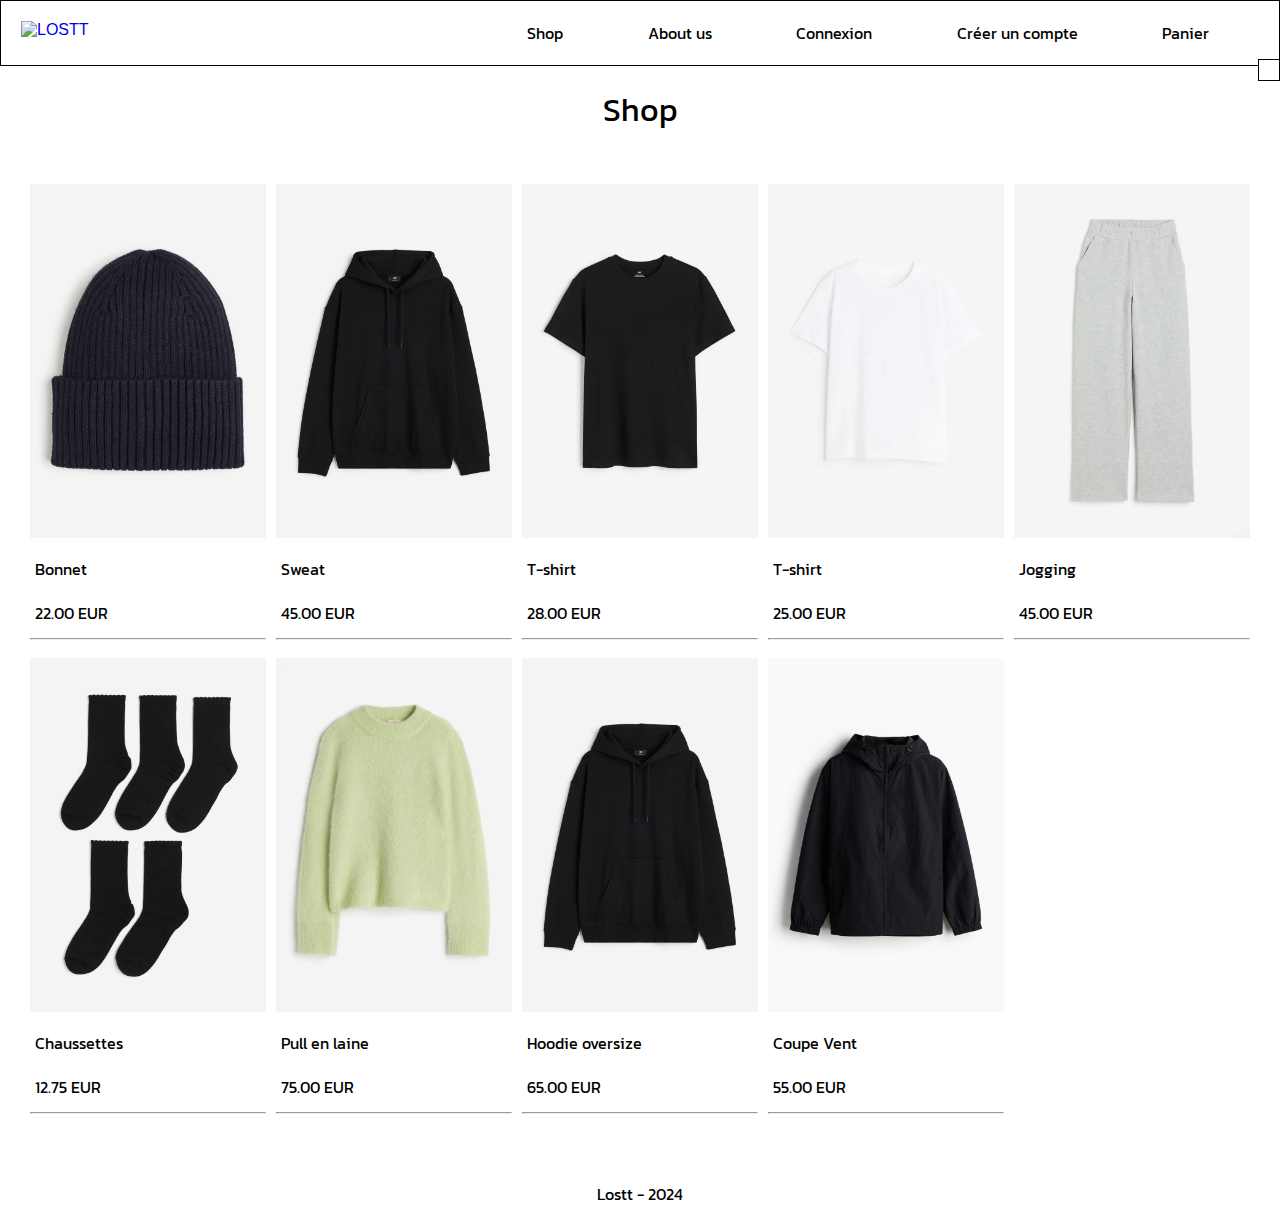
==== shop.html @ d1402565 "first commit" ====
<!DOCTYPE html>
<html lang="fr">

<head>
    <meta charset="UTF-8">
    <meta name="viewport" content="width=device-width, initial-scale=1.0">
    <meta name="description" content="Ce site est dedie a la vente de vetements">
    <title>Lostt</title>
    <link rel="apple-touch-icon" sizes="180x180" href="./favicon/apple-touch-icon.png">
    <link rel="icon" type="image/png" sizes="32x32" href="./favicon/favicon-32x32.png">
    <link rel="icon" type="image/png" sizes="16x16" href="./favicon/favicon-16x16.png">
    <link rel="manifest" href="./favicon/site.webmanifest">
    <link rel="stylesheet" href="./css/reset.css" />
    <link rel="stylesheet" href="./css/nav.css" />
    <link rel="stylesheet" href="./css/shop.css" />

</head>

<body>


    <header>
        <a href="."><img class="logo" src="./asset/lostt.png" alt="LOSTT"></a>
        <nav>
            <ul class="navigation">
                <li>
                    <a id="shop-link" href="shop.html">Shop</a>
                    <ul class="sous-navigation">
                        <li><a href="categorie.php?id=1">Hoodies & Zip-up</a></li>
                        <li><a href="categorie.php?id=2">Jackets</a></li>
                        <li><a href="categorie.php?id=3">Pants</a></li>
                        <li><a href="categorie.php?id=4">Knits</a></li>
                        <li><a href="categorie.php?id=5">Accessories</a></li>
                        <li><a href="categorie.php?id=6">Shirt</a></li>
                    </ul>
                </li>
                <li><a href="">About us</a></li>
                <li><a href="connexion.php">Connexion</a></li>
                <li><a href="register.php">Créer un compte</a></li>
                <li>
                    <a id="panier-link" href="panier.php" class="active">Panier</a>
                    <div id="panier-content" class="panier-content"></div>
                </li>
            </ul>
        </nav>
    </header>
    <h1>Shop</h1>
    <main class="container">
        <div class="article">
            <h2><a href="details_produit.php?id=1"></h2>
            <img src="./asset/bonnet.jpeg" alt="Bonnet">
            <p>Bonnet</p>
            <p>22.00 EUR</p>
            <hr>
        </div></a>


        <div class="article">
            <h2><a href="details_produit.php?id=2"></h2>
            <img src="./asset/sweat.jpeg" alt="Sweat">
            <p>Sweat</p>
            <p>45.00 EUR</p>
            <hr>
        </div></a>


        <div class="article">
            <h2><a href="details_produit.php?id=5"></h2>
            <img src="./asset/tshirt.jpeg" alt="T-shirt">
            <p>T-shirt</p>
            <p>28.00 EUR</p>
            <hr>
        </div></a>


        <div class="article">
            <h2><a href="details_produit.php?id=6"></h2>
            <img src="./asset/tshirtb.jpeg" alt="T-shirt">
            <p>T-shirt</p>
            <p>25.00 EUR</p>
            <hr>
        </div></a>


        <div class="article">
            <h2><a href="details_produit.php?id=7"></h2>
            <img src="./asset/jog.jpeg" alt="Jogging">
            <p>Jogging</p>
            <p>45.00 EUR</p>
            <hr>
        </div></a>


        <div class="article">
            <h2><a href="details_produit.php?id=9"></h2>
            <img src="./asset/chaussettes.jpeg" alt="Chaussettes">
            <p>Chaussettes</p>
            <p>12.75 EUR</p>
            <hr>
        </div></a>


        <div class="article">
            <h2><a href="details_produit.php?id=12"></h2>
            <img src="./asset/pull.jpeg" alt="Pull en laine ">
            <p>Pull en laine </p>
            <p>75.00 EUR</p>
            <hr>
        </div></a>


        <div class="article">
            <h2><a href="details_produit.php?id=14"></h2>
            <img src="./asset/sweat.jpeg" alt="Hoodie oversize">
            <p>Hoodie oversize</p>
            <p>65.00 EUR</p>
            <hr>
        </div></a>


        <div class="article">
            <h2><a href="details_produit.php?id=15"></h2>
            <img src="./asset/coupe vent.jpeg" alt="Coupe Vent">
            <p>Coupe Vent</p>
            <p>55.00 EUR</p>
            <hr>
        </div></a>



    </main>
    <footer>
        <p>
            Lostt - 2024
        </p>
    </footer>
    <script src="./js/app.js"></script>
    <script src="./js/op_panier.js"></script>
</body>

</html>
---- css/nav.css ----
@import url('https://fonts.googleapis.com/css2?family=Kanit:wght@100;400&display=swap');

header {
  background-color: #ffffff;
  border: solid 1px black;
  padding: 2rem;
  display: flex;
  justify-content: space-between;
}

header h1{
  font-size: 2rem;
  font-weight: bold;
}
.logo {
  width: 70px;
  height: auto;
  display: inline-block;
}

nav {
  display: inline-block;
}

.navigation {
  list-style-type: none;
}

.navigation li {
  display: inline-block;
  margin-right: 20px;
}

.navigation li a {
  color: #000000;
  text-decoration: none;
  padding: 30px;
  transition: color 0.3s;
  font-family: 'Kanit';
}

.navigation li a:hover {
  color: #000000;
}

.sous-navigation {
  display: none;
  position: absolute;
  background-color: #ffffff;
  padding: 10px;
}

.navigation li:hover .sous-navigation {
  display: block;
}

.sous-navigation li {
  display: block;
}

.sous-navigation li a {
  color: #000000;
  text-decoration: none;
  padding: 5px 0;
}

#panier-content {
  position: absolute;
  top: 59px;
  right: 0px;
  background-color: #fff;
  border: 1px solid black;
  padding: 10px;
  font-family: 'Kanit';
  max-width: 30%;
  display: flex;
  z-index: 999;
  flex-direction: column;
}

#panier-content input{
  max-width: 7%;
  font-family: 'Kanit';
}

.deleteButton {
  margin: auto auto auto 4rem;
  display: inline-block;
  padding: 8px 16px;
  font-size: 14px;
  font-weight: bold;
  text-decoration: none;
  cursor: pointer;
  font-family: 'Kanit';
  transition: 550ms;
  background-color: #ffffff;
  border: 1px solid #000000;
  color: #000000;
}

.valideButton{
  display: inline-block;
  padding: 8px 16px;
  font-size: 14px;
  font-weight: bold;
  text-decoration: none;
  font-family: 'Kanit';
  cursor: pointer;
  transition: 550ms;
  background-color: #ffffff;
  border: 1px solid #000000;
  color: #000000;}

  .valideButton:hover{
    background-color: #000000;
    color: #ffffff;
    transition: 550ms;
}

.deleteButton:hover{
  background-color: #000000;
  color: #ffffff;
  transition: 550ms;
}

@media screen and (max-width: 768px) {
  .navigation {
    flex-direction: column; 
  }

  .navigation li {
    display: block;
    margin-bottom: 10px; 
  }

  .sous-navigation {
    position: static;
    display: none; 
  }

  .navigation li:hover .sous-navigation {
    display: block; 
  }
}
---- css/shop.css ----
@import url('https://fonts.googleapis.com/css2?family=Kanit:wght@100;400&display=swap');

.container {
    display: grid;
    grid-template-columns: repeat(5, 1fr);
    grid-gap: 10px;
    margin: auto; 
    padding: 3rem;
  }
  
  h1 {
    text-align: center;
    padding: 2rem;
    font-family: 'Kanit';
  }
  
  .article {
    max-width: 100%;
  }
  
  .article h2 {
    margin-top: 0;
  }
  
  .article p{
    color: black;
    padding: 0.5rem;
    font-family: 'Kanit';
  }
  .article img {
    max-width: 100%;
    height: auto;
  }
  
  p {
    color: black;
    margin-top: 10px;
}
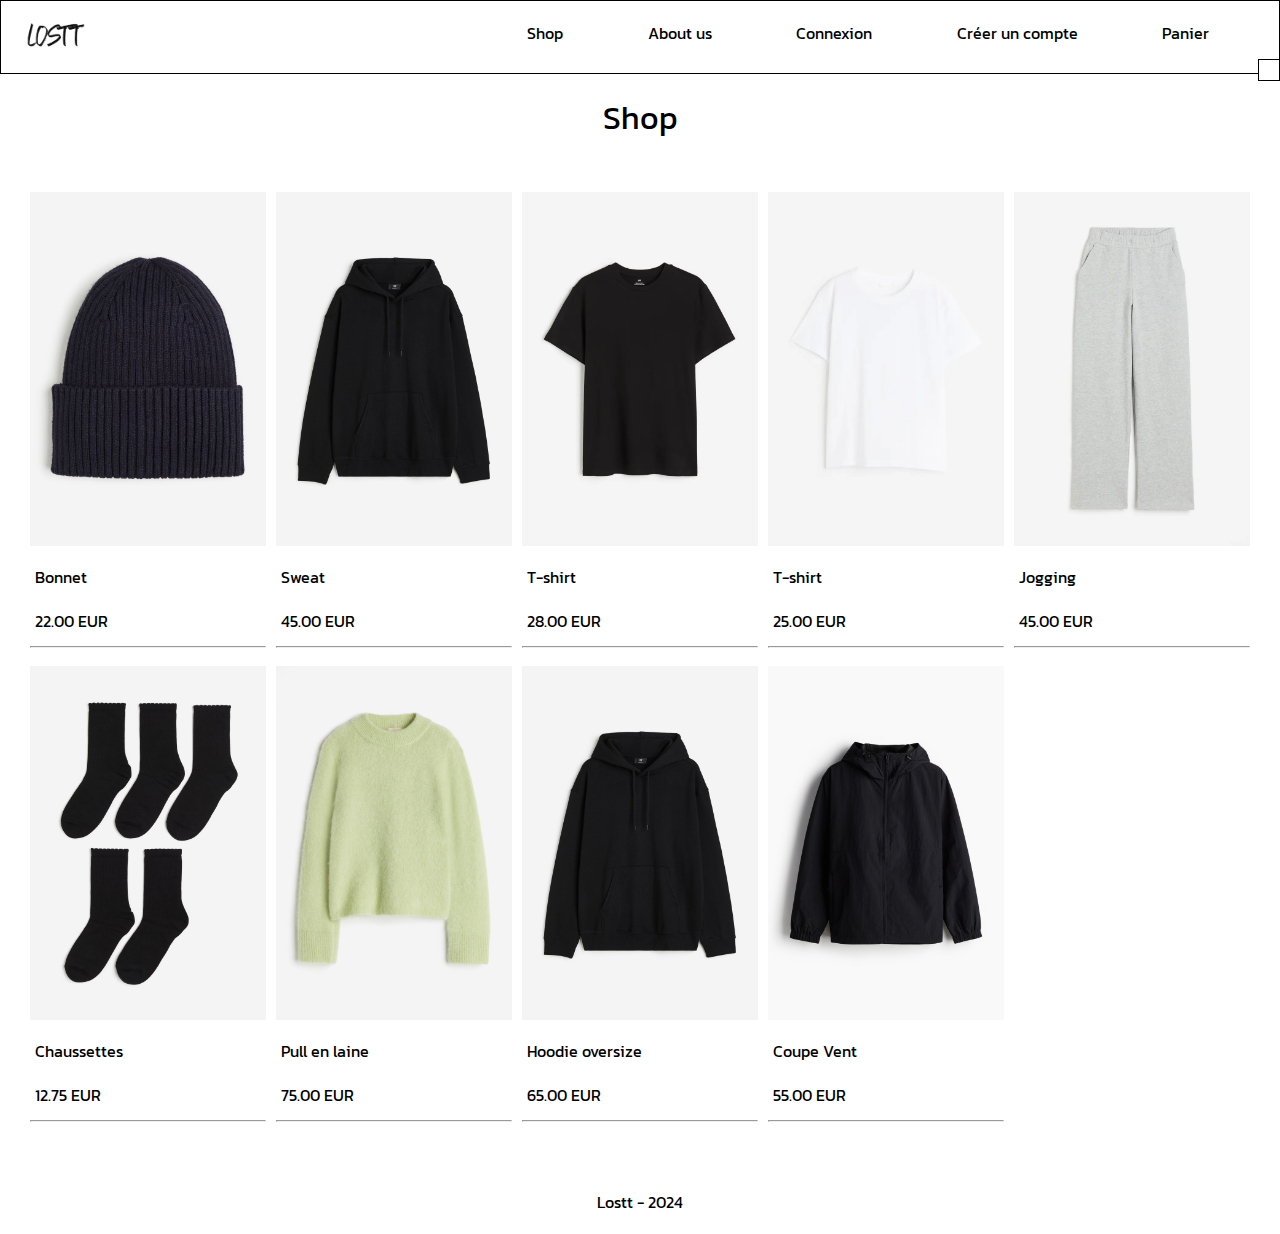
==== commit c42eba84: "readme" ====
--- a/shop.html
+++ b/shop.html
@@ -20,7 +20,7 @@
 
 
     <header>
-        <a href="."><img class="logo" src="./asset/lostt.png" alt="LOSTT"></a>
+        <a href="."><img class="logo" src="./asset/LOSTT.PNG" alt="LOSTT"></a>
         <nav>
             <ul class="navigation">
                 <li>
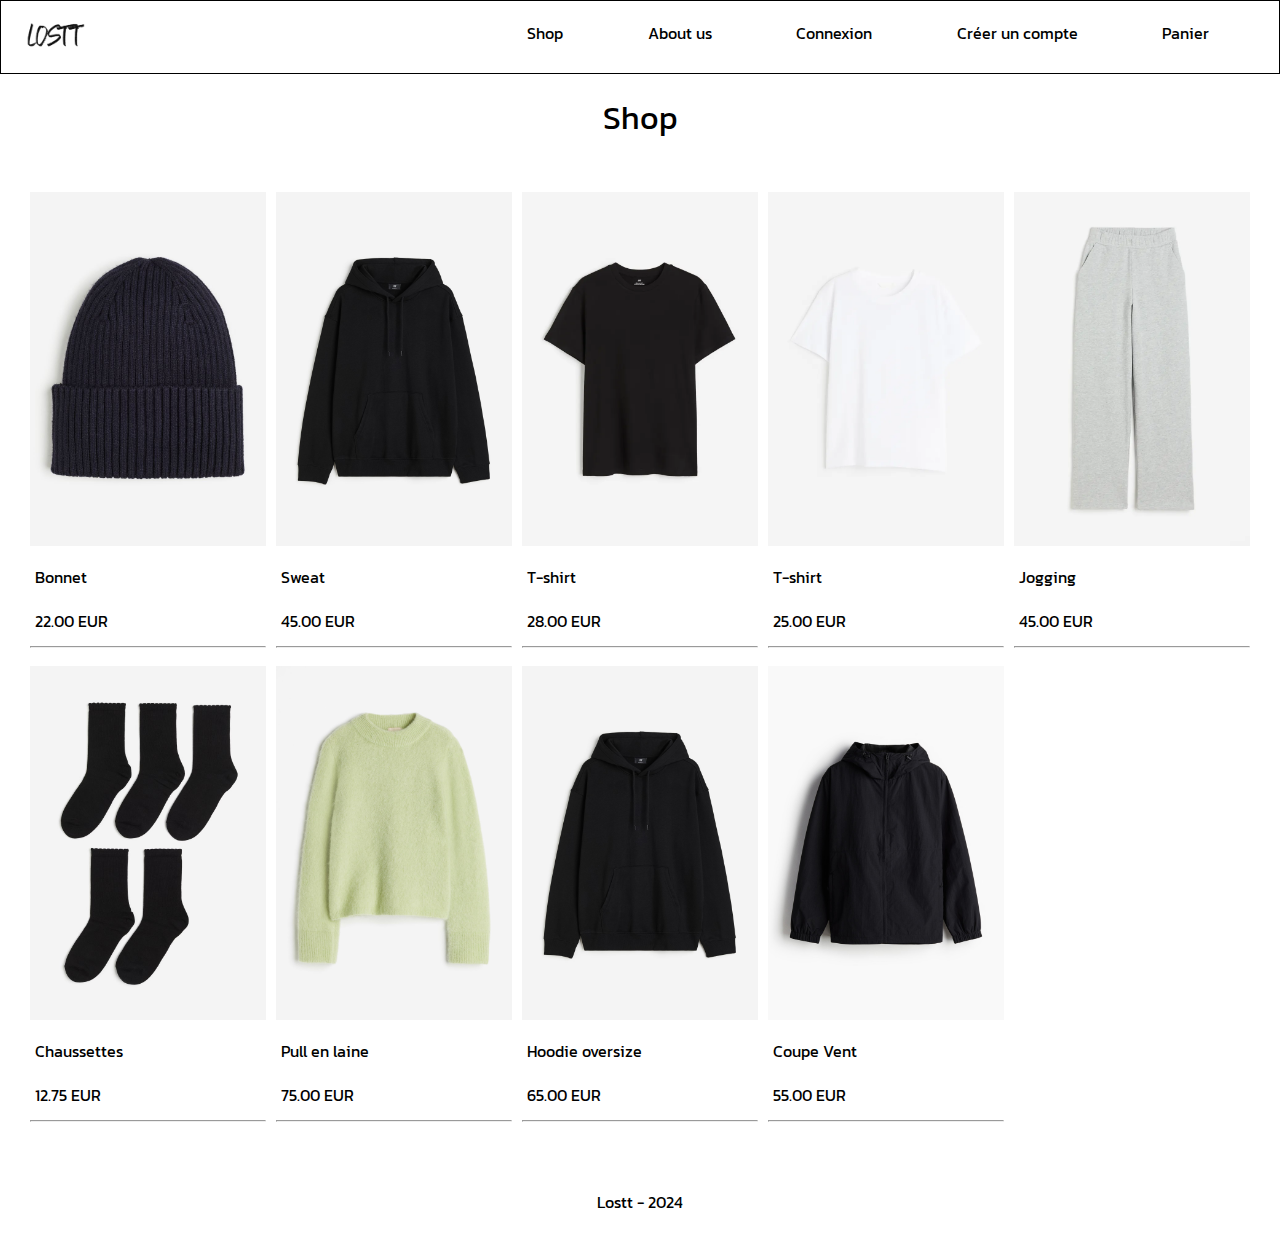
==== commit 1be6143f: "div panier" ====
--- a/shop.html
+++ b/shop.html
@@ -39,7 +39,6 @@
                 <li><a href="register.php">Créer un compte</a></li>
                 <li>
                     <a id="panier-link" href="panier.php" class="active">Panier</a>
-                    <div id="panier-content" class="panier-content"></div>
                 </li>
             </ul>
         </nav>
